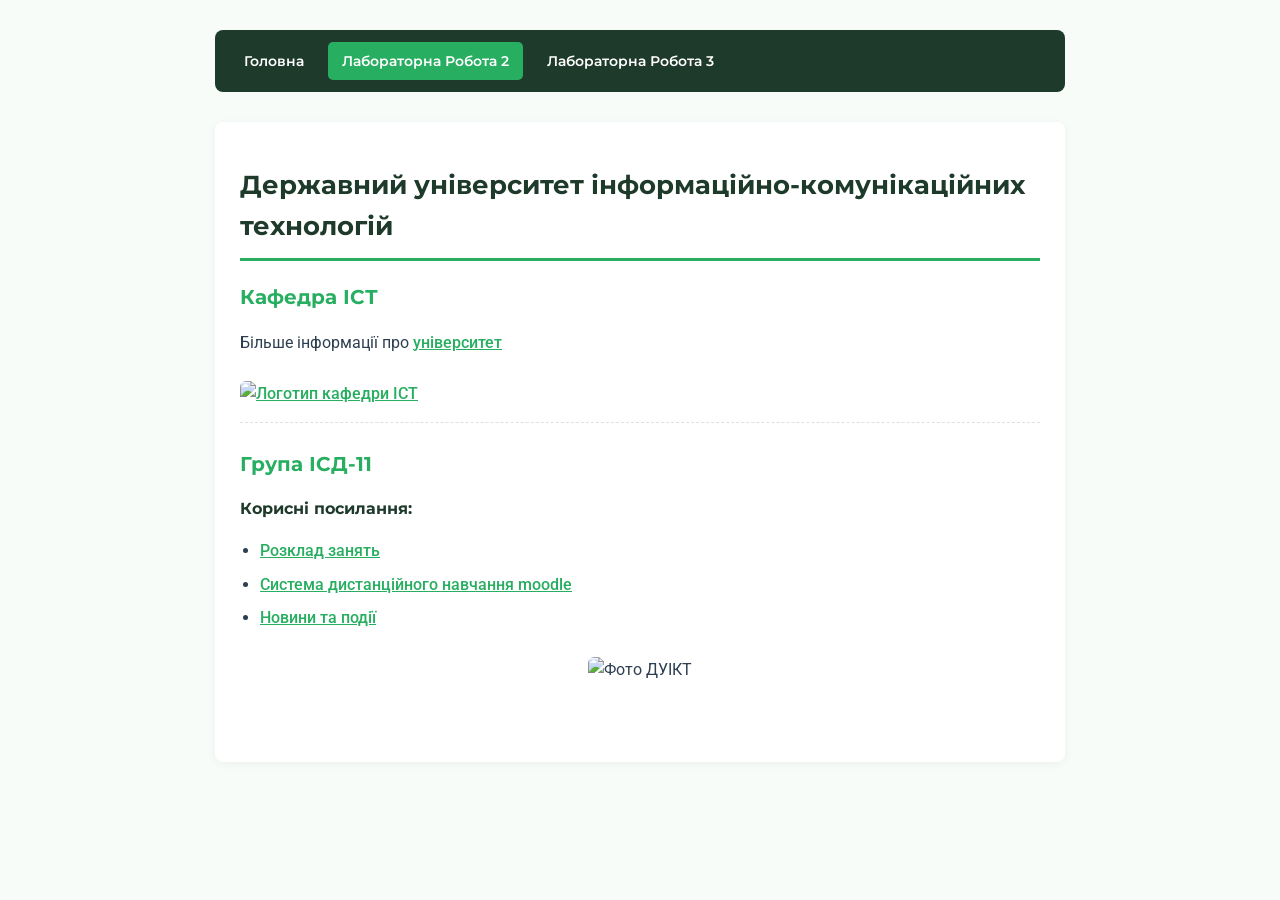
==== lab2.html @ 5b8c98b9 "Add files via upload" ====
<!DOCTYPE html>
<html lang="uk">
<head>
    <meta charset="UTF-8">
    <meta name="viewport" content="width=device-width, initial-scale=1.0">
    <title>Лабораторна Робота 2 — Арабаджи Артур</title>
    
    <link rel="preconnect" href="https://fonts.googleapis.com">
    <link rel="preconnect" href="https://fonts.gstatic.com" crossorigin>
    <link href="https://fonts.googleapis.com/css2?family=Montserrat:wght@600;700&family=Roboto:wght@400;500&display=swap" rel="stylesheet">

    <style>
        body {
            font-family: 'Roboto', sans-serif;
            max-width: 850px;
            margin: 30px auto;
            padding: 0 20px;
            line-height: 1.6;
            color: #2c3e50;
            background-color: #f8fcf9;
        }

        /* Навігаційне меню сайту */
        .navbar {
            display: flex;
            gap: 10px;
            background-color: #1e3a2b;
            padding: 12px 15px;
            border-radius: 8px;
            margin-bottom: 30px;
            flex-wrap: wrap;
        }

        .navbar a {
            color: #ffffff;
            text-decoration: none;
            font-family: 'Montserrat', sans-serif;
            font-weight: 600;
            font-size: 14px;
            padding: 8px 14px;
            border-radius: 5px;
            transition: background-color 0.3s ease;
        }

        .navbar a:hover {
            background-color: #27ae60;
        }

        .navbar a.active {
            background-color: #27ae60;
        }

        /* Оформлення вмісту лабораторної роботи */
        main {
            background-color: #ffffff;
            padding: 25px;
            border-radius: 8px;
            box-shadow: 0 2px 8px rgba(0,0,0,0.05);
        }

        h1 {
            font-family: 'Montserrat', sans-serif;
            color: #1e3a2b;
            border-bottom: 3px solid #27ae60;
            padding-bottom: 10px;
            font-size: 26px;
        }

        h2 {
            font-family: 'Montserrat', sans-serif;
            color: #27ae60;
            font-size: 20px;
            margin-top: 20px;
        }

        h3 {
            font-family: 'Montserrat', sans-serif;
            color: #1e3a2b;
            font-size: 16px;
        }

        section {
            margin-bottom: 25px;
            padding-bottom: 15px;
            border-bottom: 1px dashed #e0e0e0;
        }

        section:last-of-type {
            border-bottom: none;
        }

        img {
            max-width: 100%;
            height: auto;
            border-radius: 6px;
            margin-top: 10px;
        }

        /* Обмеження розміру лише для логотипа кафедри */
        .kaf-logo {
            max-width: 180px; 
        }

        figure {
            margin: 15px 0;
            text-align: center;
        }

        a {
            color: #27ae60;
            font-weight: 500;
        }

        a:hover {
            text-decoration: underline;
        }

        ul {
            padding-left: 20px;
        }

        li {
            margin-bottom: 8px;
        }
    </style>
</head>
<body>

    <!-- Меню перемикання між сторінками -->
    <nav class="navbar">
        <a href="index.html.html">Головна</a>
        <a href="lab2.html" class="active">Лабораторна Робота 2</a>
        <a href="lab3.html">Лабораторна Робота 3</a>
    </nav>

    <!-- Основний вміст лабораторної роботи №2 -->
    <main>
        <h1>Державний університет інформаційно-комунікаційних технологій</h1>

        <!-- Перша секція -->
        <section>
            <h2>Кафедра ІСТ</h2>
            
            <!-- TODO: Додати посилання до кафедри -->
            
            <p>Більше інформації про <a target="_blank" href="https://duikt.edu.ua">університет</a></p>

            <a target="_blank" href="https://duikt.edu.ua/ua/180-zagalna-informaciya-kafedra-inzhenerii-programnogo-zabezpechennya-avtomatizovanih-sistem">
                <img src="https://duikt.edu.ua/uploads/p_180_77175281.jpg" alt="Логотип кафедри ІСТ" class="kaf-logo">
            </a>
        </section>
<!-- Друга секція -->
        <section>
            <h2>Група ІСД-11</h2>
            <h3>Корисні посилання:</h3>

            <ul>
                <li><a target="_blank" href="http://e-rozklad.dut.edu.ua">Розклад занять</a></li>
                <li><a target="_blank" href="https://dn.dut.edu.ua">Система дистанційного навчання moodle</a></li>
                <li><a target="_blank" href="https://duikt.edu.ua/ua/news/1/category/570">Новини та події</a></li>
            </ul>

            <figure>
                <img src="https://duikt.edu.ua/uploads/n_15805_99279911.jpg" alt="Фото ДУІКТ">
            </figure>
        </section>
    </main>

</body>
</html>
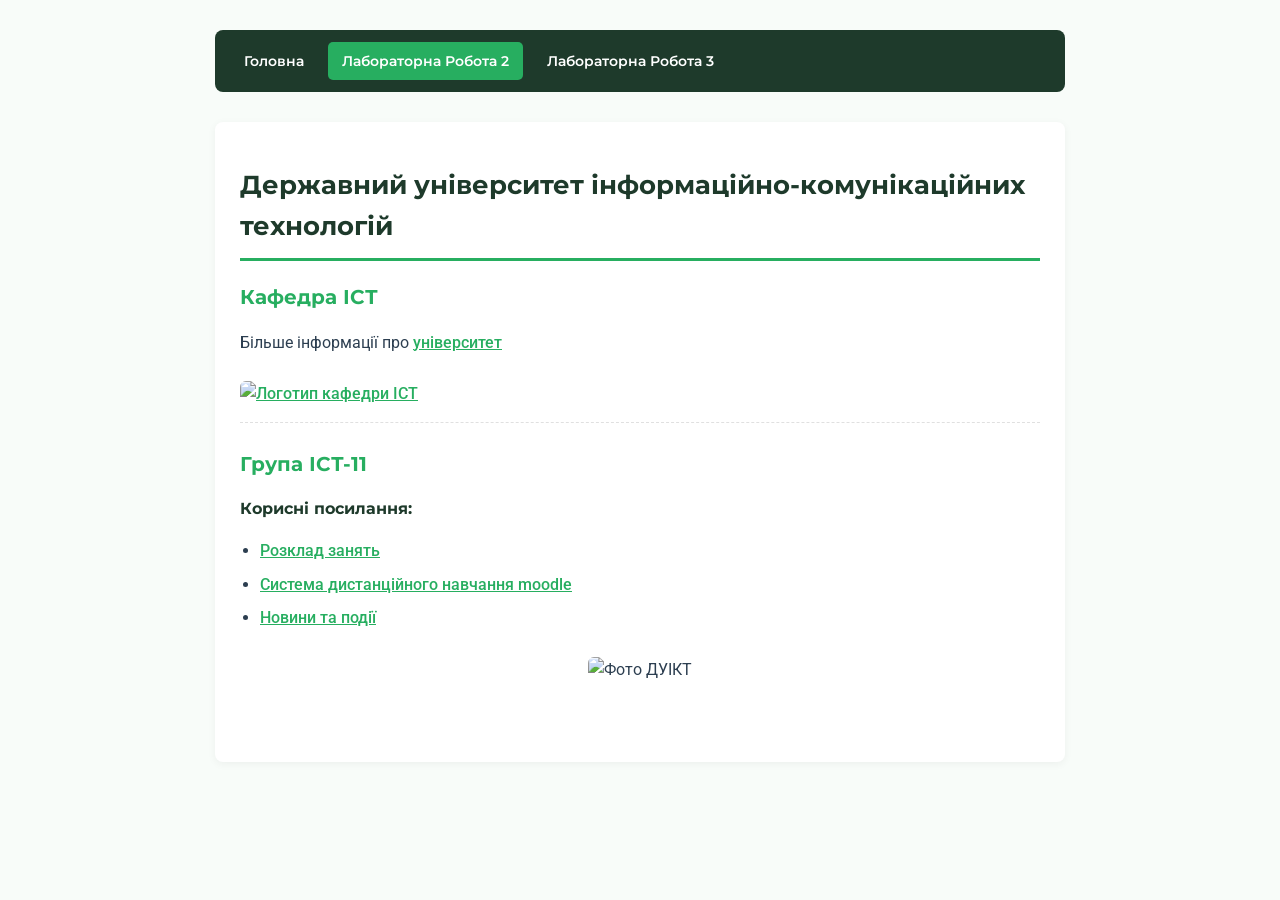
==== commit 195d70ac: "Add files via upload" ====
--- a/lab2.html
+++ b/lab2.html
@@ -128,7 +128,7 @@
 
     <!-- Меню перемикання між сторінками -->
     <nav class="navbar">
-        <a href="index.html.html">Головна</a>
+        <a href="index.html">Головна</a>
         <a href="lab2.html" class="active">Лабораторна Робота 2</a>
         <a href="lab3.html">Лабораторна Робота 3</a>
     </nav>
@@ -151,7 +151,7 @@
         </section>
 <!-- Друга секція -->
         <section>
-            <h2>Група ІСД-11</h2>
+            <h2>Група ІСТ-11</h2>
             <h3>Корисні посилання:</h3>
 
             <ul>
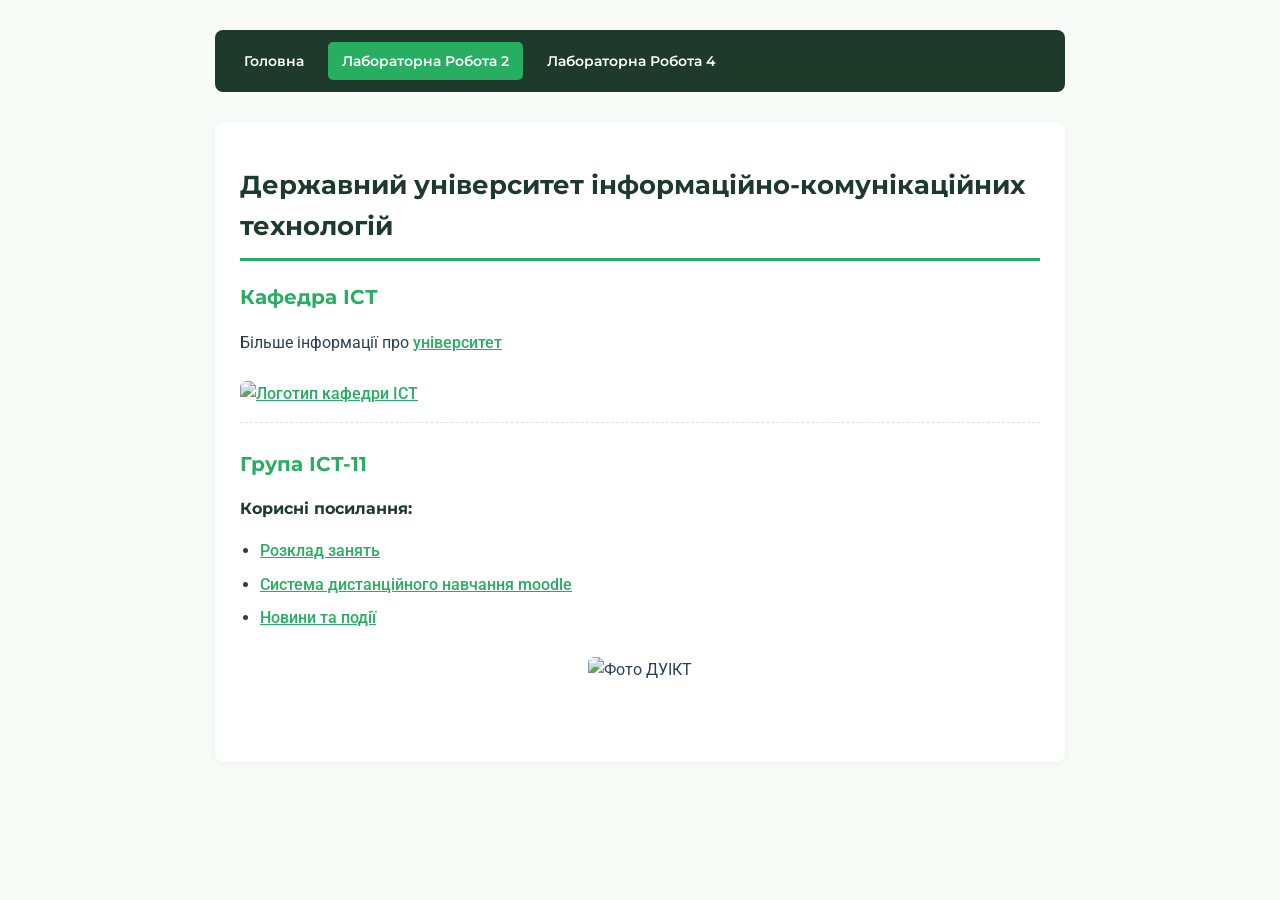
==== commit 36e47c45: "Add files via upload" ====
--- a/lab2.html
+++ b/lab2.html
@@ -8,129 +8,15 @@
     <link rel="preconnect" href="https://fonts.googleapis.com">
     <link rel="preconnect" href="https://fonts.gstatic.com" crossorigin>
     <link href="https://fonts.googleapis.com/css2?family=Montserrat:wght@600;700&family=Roboto:wght@400;500&display=swap" rel="stylesheet">
-
-    <style>
-        body {
-            font-family: 'Roboto', sans-serif;
-            max-width: 850px;
-            margin: 30px auto;
-            padding: 0 20px;
-            line-height: 1.6;
-            color: #2c3e50;
-            background-color: #f8fcf9;
-        }
-
-        /* Навігаційне меню сайту */
-        .navbar {
-            display: flex;
-            gap: 10px;
-            background-color: #1e3a2b;
-            padding: 12px 15px;
-            border-radius: 8px;
-            margin-bottom: 30px;
-            flex-wrap: wrap;
-        }
-
-        .navbar a {
-            color: #ffffff;
-            text-decoration: none;
-            font-family: 'Montserrat', sans-serif;
-            font-weight: 600;
-            font-size: 14px;
-            padding: 8px 14px;
-            border-radius: 5px;
-            transition: background-color 0.3s ease;
-        }
-
-        .navbar a:hover {
-            background-color: #27ae60;
-        }
-
-        .navbar a.active {
-            background-color: #27ae60;
-        }
-
-        /* Оформлення вмісту лабораторної роботи */
-        main {
-            background-color: #ffffff;
-            padding: 25px;
-            border-radius: 8px;
-            box-shadow: 0 2px 8px rgba(0,0,0,0.05);
-        }
-
-        h1 {
-            font-family: 'Montserrat', sans-serif;
-            color: #1e3a2b;
-            border-bottom: 3px solid #27ae60;
-            padding-bottom: 10px;
-            font-size: 26px;
-        }
-
-        h2 {
-            font-family: 'Montserrat', sans-serif;
-            color: #27ae60;
-            font-size: 20px;
-            margin-top: 20px;
-        }
-
-        h3 {
-            font-family: 'Montserrat', sans-serif;
-            color: #1e3a2b;
-            font-size: 16px;
-        }
-
-        section {
-            margin-bottom: 25px;
-            padding-bottom: 15px;
-            border-bottom: 1px dashed #e0e0e0;
-        }
-
-        section:last-of-type {
-            border-bottom: none;
-        }
-
-        img {
-            max-width: 100%;
-            height: auto;
-            border-radius: 6px;
-            margin-top: 10px;
-        }
-
-        /* Обмеження розміру лише для логотипа кафедри */
-        .kaf-logo {
-            max-width: 180px; 
-        }
-
-        figure {
-            margin: 15px 0;
-            text-align: center;
-        }
-
-        a {
-            color: #27ae60;
-            font-weight: 500;
-        }
-
-        a:hover {
-            text-decoration: underline;
-        }
-
-        ul {
-            padding-left: 20px;
-        }
-
-        li {
-            margin-bottom: 8px;
-        }
-    </style>
-</head>
+<link rel="stylesheet" href="styles.css">
+   </head>
 <body>
 
     <!-- Меню перемикання між сторінками -->
     <nav class="navbar">
         <a href="index.html">Головна</a>
         <a href="lab2.html" class="active">Лабораторна Робота 2</a>
-        <a href="lab3.html">Лабораторна Робота 3</a>
+        <a href="lab4.html">Лабораторна Робота 4</a>
     </nav>
 
     <!-- Основний вміст лабораторної роботи №2 -->
--- a/styles.css
+++ b/styles.css
@@ -0,0 +1,216 @@
+body {  
+        font-family: 'Roboto', sans-serif;  
+        max-width: 850px;  
+        margin: 30px auto;  
+        padding: 0 20px;  
+        line-height: 1.6;  
+        color: #2c3e50;  
+        background-color: #f8fcf9;  
+    }  
+
+    /* Навігаційне меню */  
+    .navbar {  
+        display: flex;  
+        gap: 10px;  
+        background-color: #1e3a2b;  
+        padding: 12px 15px;  
+        border-radius: 8px;  
+        margin-bottom: 30px;  
+        flex-wrap: wrap;  
+    }  
+
+    .navbar a {  
+        color: #ffffff;  
+        text-decoration: none;  
+        font-family: 'Montserrat', sans-serif;  
+        font-weight: 600;  
+        font-size: 14px;  
+        padding: 8px 14px;  
+        border-radius: 5px;  
+        transition: background-color 0.3s ease;  
+    }  
+
+    .navbar a:hover {  
+        background-color: #27ae60;  
+    }  
+
+    .navbar a.active {  
+        background-color: #27ae60;  
+    }  
+
+    /* Заголовки */  
+    h1 {  
+        font-family: 'Montserrat', sans-serif;  
+        color: #1e3a2b;  
+        border-bottom: 3px solid #27ae60; /* Зелена лінія */  
+        padding-bottom: 12px;  
+        font-size: 28px;  
+    }  
+
+    h2 {  
+        font-family: 'Montserrat', sans-serif;  
+        color: #27ae60;  
+        margin-top: 20px;  
+        font-size: 20px;  
+    }  
+
+    /* Інформаційна картка */  
+    .info-card {  
+        background-color: #ffffff;  
+        border-left: 4px solid #27ae60;  
+        padding: 15px 20px;  
+        margin: 25px 0;  
+        border-radius: 0 8px 8px 0;  
+        box-shadow: 0 2px 8px rgba(0,0,0,0.05);  
+    }  
+
+    ul {  
+        padding-left: 20px;  
+    }  
+
+    li {  
+        margin-bottom: 8px;  
+    }  
+
+    .nav-text {  
+        margin-top: 30px;  
+        font-weight: 500;  
+    }  
+
+    /* Зелена кнопка */  
+    .btn {  
+        display: inline-block;  
+        font-family: 'Montserrat', sans-serif;  
+        font-weight: 600;  
+        background-color: #27ae60;  
+        color: white;  
+        padding: 12px 24px;  
+        text-decoration: none;  
+        border-radius: 6px;  
+        margin-top: 10px;  
+        transition: background-color 0.3s ease;  
+    }  
+
+    .btn:hover {  
+        background-color: #219150;  
+    }
+body {
+            font-family: 'Roboto', sans-serif;
+            max-width: 850px;
+            margin: 30px auto;
+            padding: 0 20px;
+            line-height: 1.6;
+            color: #2c3e50;
+            background-color: #f8fcf9;
+        }
+
+        /* Навігаційне меню сайту */
+        .navbar {
+            display: flex;
+            gap: 10px;
+            background-color: #1e3a2b;
+            padding: 12px 15px;
+            border-radius: 8px;
+            margin-bottom: 30px;
+            flex-wrap: wrap;
+        }
+
+        .navbar a {
+            color: #ffffff;
+            text-decoration: none;
+            font-family: 'Montserrat', sans-serif;
+            font-weight: 600;
+            font-size: 14px;
+            padding: 8px 14px;
+            border-radius: 5px;
+            transition: background-color 0.3s ease;
+        }
+
+        .navbar a:hover {
+            background-color: #27ae60;
+        }
+
+        .navbar a.active {
+            background-color: #27ae60;
+        }
+
+        /* Оформлення вмісту лабораторної роботи */
+        main {
+            background-color: #ffffff;
+            padding: 25px;
+            border-radius: 8px;
+            box-shadow: 0 2px 8px rgba(0,0,0,0.05);
+        }
+
+        h1 {
+            font-family: 'Montserrat', sans-serif;
+            color: #1e3a2b;
+            border-bottom: 3px solid #27ae60;
+            padding-bottom: 10px;
+            font-size: 26px;
+        }
+
+        h2 {
+            font-family: 'Montserrat', sans-serif;
+            color: #27ae60;
+            font-size: 20px;
+            margin-top: 20px;
+        }
+
+        h3 {
+            font-family: 'Montserrat', sans-serif;
+            color: #1e3a2b;
+            font-size: 16px;
+        }
+
+        section {
+            margin-bottom: 25px;
+            padding-bottom: 15px;
+            border-bottom: 1px dashed #e0e0e0;
+        }
+
+        section:last-of-type {
+            border-bottom: none;
+        }
+
+        img {
+            max-width: 100%;
+            height: auto;
+            border-radius: 6px;
+            margin-top: 10px;
+        }
+
+        /* Обмеження розміру лише для логотипа кафедри */
+        .kaf-logo {
+            max-width: 180px; 
+        }
+
+        figure {
+            margin: 15px 0;
+            text-align: center;
+        }
+
+        a {
+            color: #27ae60;
+            font-weight: 500;
+        }
+
+        a:hover {
+            text-decoration: underline;
+        }
+
+        ul {
+            padding-left: 20px;
+        }
+
+        li {
+            margin-bottom: 8px;
+        }
+/* Стиль для виділених назв властивостей у тексті */
+code {
+    background-color: #eafaf1; /* дуже світлий зелений фоновий відтінок */
+    color: #27ae60;            /* зелений колір тексту */
+    padding: 2px 6px;          /* невеличкі внутрішні відступи для краси */
+    border-radius: 4px;        /* заокруглені куточки */
+    font-family: 'Courier New', Courier, monospace; /* моноширинний шрифт для коду */
+}
